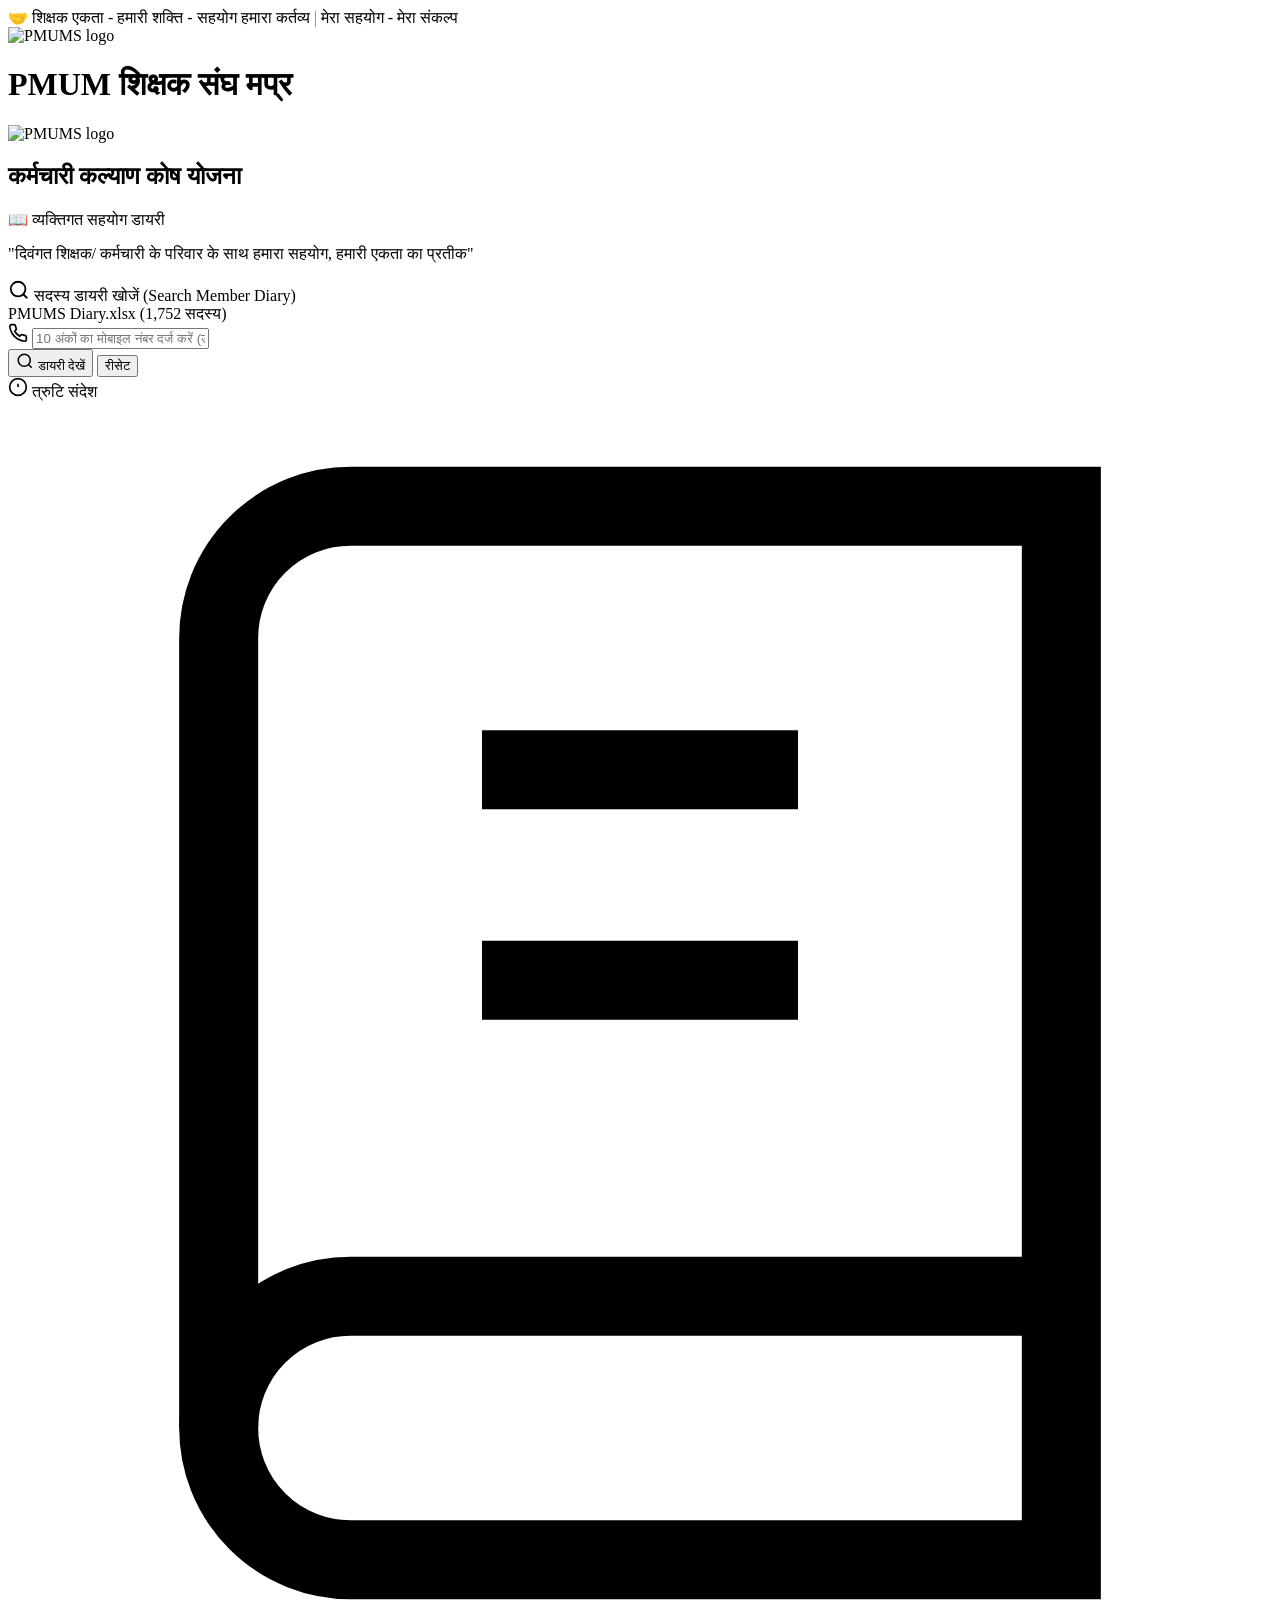
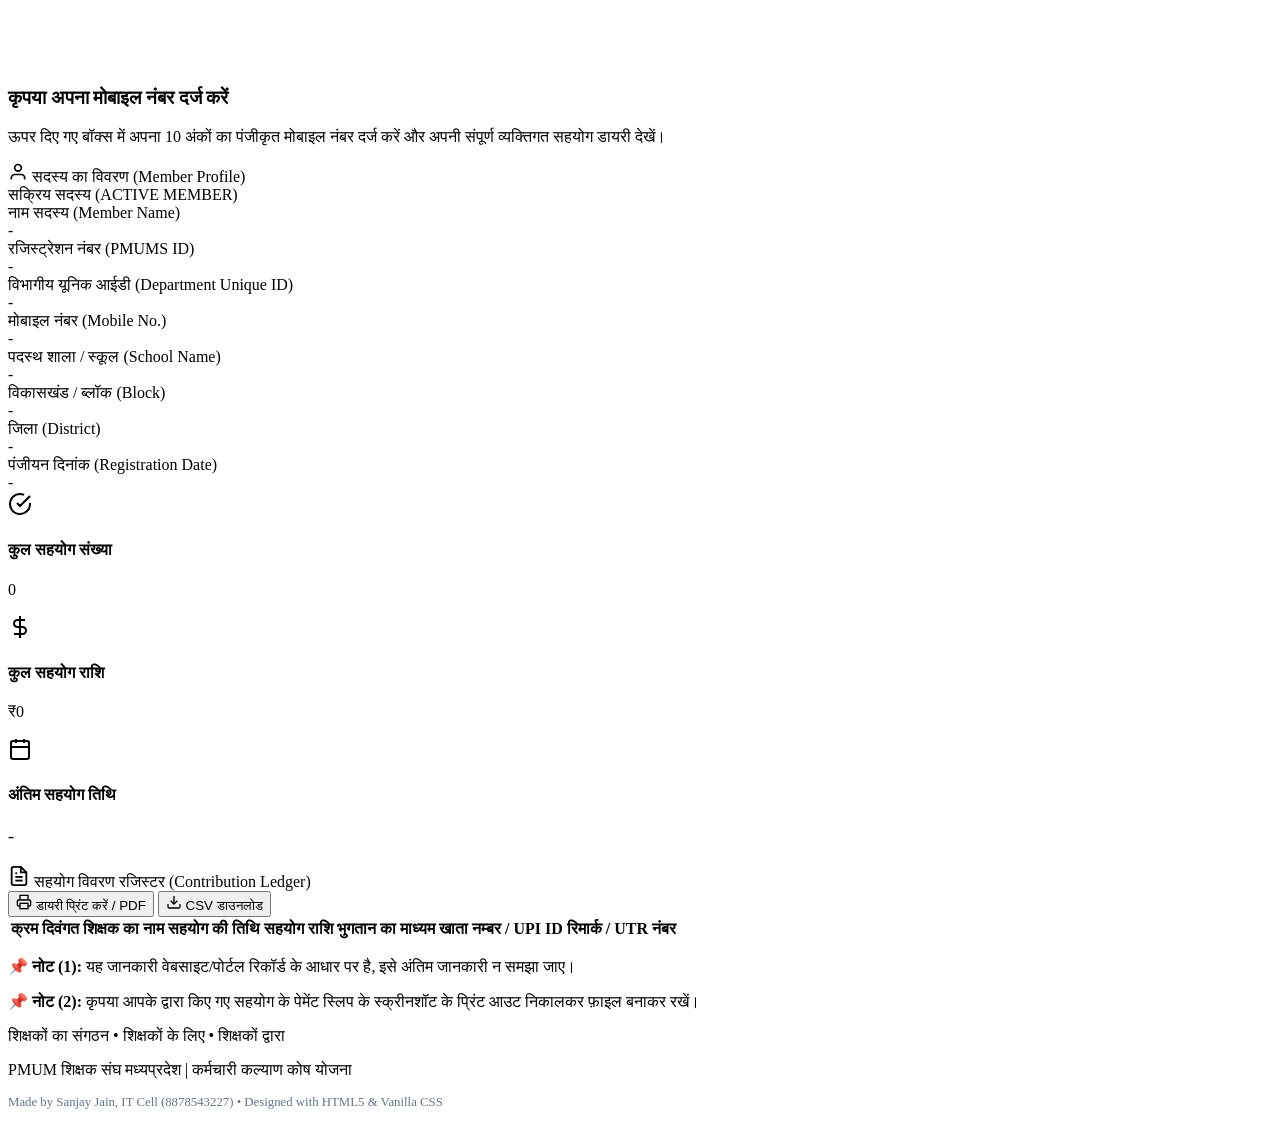
==== index.html @ 0bfab23d "Add files via upload" ====
<!DOCTYPE html>
<html lang="hi">
<head>
  <meta charset="UTF-8">
  <meta name="viewport" content="width=device-width, initial-scale=1.0">
  <title>व्यक्तिगत सहयोग डायरी | PMUM शिक्षक संघ मप्र - कर्मचारी कल्याण कोष योजना</title>
  
  <!-- Modern Google Fonts: Inter & Noto Sans Devanagari -->
  <link rel="preconnect" href="https://fonts.googleapis.com">
  <link rel="preconnect" href="https://fonts.gstatic.com" crossorigin>
  <link href="https://fonts.googleapis.com/css2?family=Inter:wght@400;500;600;700;800&family=Noto+Sans+Devanagari:wght@400;500;600;700;800&display=swap" rel="stylesheet">
  
  <link rel="stylesheet" href="style.css">
</head>
<body>

  <!-- Top Announcement Bar -->
  <div class="header-top-banner">
    <span>🤝 शिक्षक एकता - हमारी शक्ति - सहयोग हमारा कर्तव्य</span>
    <span style="opacity: 0.5;">|</span>
    <span>मेरा सहयोग - मेरा संकल्प</span>
  </div>

  <!-- Header & Union Branding -->
  <header class="site-header">
    <div class="container header-inner">
      <div class="header-title-row">
        <div class="header-logo-badge side-logo">
          <img src="logo.png" alt="PMUMS logo" />
        </div>
        <h1 class="header-org-title">PMUM शिक्षक संघ मप्र</h1>
        <div class="header-logo-badge side-logo">
          <img src="logo.png" alt="PMUMS logo" />
        </div>
      </div>
      <h2 class="header-scheme-title">कर्मचारी कल्याण कोष योजना</h2>
      <div class="header-diary-pill">📖 व्यक्तिगत सहयोग डायरी</div>
      <p class="header-motto">
        "दिवंगत शिक्षक/ कर्मचारी के परिवार के साथ हमारा सहयोग, हमारी एकता का प्रतीक"
      </p>
    </div>
  </header>

  <!-- Main Content Container -->
  <main class="container" style="flex: 1;">
    
    <!-- Search Section (Equivalent to Sheet1 Cell D10) -->
    <section class="search-section">
      <div class="search-card">
        <div class="search-title-row">
          <div class="search-title">
            <svg width="22" height="22" viewBox="0 0 24 24" fill="none" stroke="currentColor" stroke-width="2">
              <circle cx="11" cy="11" r="8"></circle>
              <line x1="21" y1="21" x2="16.65" y2="16.65"></line>
            </svg>
            <span>सदस्य डायरी खोजें (Search Member Diary)</span>
          </div>
          <div class="connector-status-group">
            <div id="dataSourceBadge" class="data-source-badge badge-excel">
              <span class="status-dot"></span>
              <span id="dataSourceText">PMUMS Diary.xlsx (1,752 सदस्य)</span>
            </div>
          </div>
        </div>

        <form id="searchForm" class="search-form">
          <div class="input-group">
            <span class="input-group-icon">
              <svg width="20" height="20" viewBox="0 0 24 24" fill="none" stroke="currentColor" stroke-width="2">
                <path d="M22 16.92v3a2 2 0 0 1-2.18 2 19.79 19.79 0 0 1-8.63-3.07 19.5 19.5 0 0 1-6-6 19.79 19.79 0 0 1-3.07-8.67A2 2 0 0 1 4.11 2h3a2 2 0 0 1 2 1.72 12.84 12.84 0 0 0 .7 2.81 2 2 0 0 1-.45 2.11L8.09 9.91a16 16 0 0 0 6 6l1.27-1.27a2 2 0 0 1 2.11-.45 12.84 12.84 0 0 0 2.81.7A2 2 0 0 1 22 16.92z"></path>
              </svg>
            </span>
            <input 
              type="tel" 
              id="mobileInput" 
              class="search-input" 
              placeholder="10 अंकों का मोबाइल नंबर दर्ज करें (उदा. )" 
              maxlength="14"
              autocomplete="off"
              required
            >
          </div>
          <button type="submit" id="btnSearch" class="btn-search">
            <svg width="18" height="18" viewBox="0 0 24 24" fill="none" stroke="currentColor" stroke-width="2">
              <circle cx="11" cy="11" r="8"></circle>
              <line x1="21" y1="21" x2="16.65" y2="16.65"></line>
            </svg>
            <span>डायरी देखें</span>
          </button>
          <button type="button" id="btnReset" class="btn-reset">रीसेट</button>
        </form>
      </div>
    </section>

    <!-- Error / Info Alert -->
    <div id="alertBox" class="alert-box alert-error">
      <svg width="20" height="20" viewBox="0 0 24 24" fill="none" stroke="currentColor" stroke-width="2">
        <circle cx="12" cy="12" r="10"></circle>
        <line x1="12" y1="8" x2="12" y2="12"></line>
        <line x1="12" y1="16" x2="12.01" y2="16"></line>
      </svg>
      <span id="alertMsg">त्रुटि संदेश</span>
    </div>

    <!-- Empty State Prompt -->
    <div id="emptyState" class="empty-state">
      <svg class="empty-state-icon" viewBox="0 0 24 24" fill="none" stroke="currentColor" stroke-width="1.5">
        <path d="M4 19.5A2.5 2.5 0 0 1 6.5 17H20"></path>
        <path d="M6.5 2H20v20H6.5A2.5 2.5 0 0 1 4 19.5v-15A2.5 2.5 0 0 1 6.5 2z"></path>
        <line x1="9" y1="7" x2="15" y2="7"></line>
        <line x1="9" y1="11" x2="15" y2="11"></line>
      </svg>
      <h3>कृपया अपना मोबाइल नंबर दर्ज करें</h3>
      <p>ऊपर दिए गए बॉक्स में अपना 10 अंकों का पंजीकृत मोबाइल नंबर दर्ज करें और अपनी संपूर्ण व्यक्तिगत सहयोग डायरी देखें।</p>
    </div>

    <!-- Member Profile Card (सदस्य का विवरण) -->
    <section id="profileSection" class="profile-card">
      <div class="card-header-bar">
        <div class="card-header-title">
          <svg width="20" height="20" viewBox="0 0 24 24" fill="none" stroke="currentColor" stroke-width="2">
            <path d="M20 21v-2a4 4 0 0 0-4-4H8a4 4 0 0 0-4 4v2"></path>
            <circle cx="12" cy="7" r="4"></circle>
          </svg>
          <span>सदस्य का विवरण (Member Profile)</span>
        </div>
        <div class="status-badge-active">
          <span class="status-dot"></span>
          <span>सक्रिय सदस्य (ACTIVE MEMBER)</span>
        </div>
      </div>

      <div class="profile-grid">
        <div class="profile-item">
          <div class="profile-label">नाम सदस्य (Member Name)</div>
          <div id="profName" class="profile-value highlight">-</div>
        </div>

        <div class="profile-item">
          <div class="profile-label">रजिस्ट्रेशन नंबर (PMUMS ID)</div>
          <div id="profPmumsId" class="profile-value code">-</div>
        </div>

        <div class="profile-item">
          <div class="profile-label">विभागीय यूनिक आईडी (Department Unique ID)</div>
          <div id="profUniqueId" class="profile-value code">-</div>
        </div>

        <div class="profile-item">
          <div class="profile-label">मोबाइल नंबर (Mobile No.)</div>
          <div id="profMobile" class="profile-value">-</div>
        </div>

        <div class="profile-item">
          <div class="profile-label">पदस्थ शाला / स्कूल (School Name)</div>
          <div id="profSchool" class="profile-value">-</div>
        </div>

        <div class="profile-item">
          <div class="profile-label">विकासखंड / ब्लॉक (Block)</div>
          <div id="profBlock" class="profile-value">-</div>
        </div>

        <div class="profile-item">
          <div class="profile-label">जिला (District)</div>
          <div id="profDistrict" class="profile-value">-</div>
        </div>

        <div class="profile-item">
          <div class="profile-label">पंजीयन दिनांक (Registration Date)</div>
          <div id="profRegDate" class="profile-value">-</div>
        </div>
      </div>
    </section>

    <!-- Summary Stats Banner -->
    <section id="statsSection" class="stats-banner">
      <div class="stat-card">
        <div class="stat-icon green">
          <svg width="24" height="24" viewBox="0 0 24 24" fill="none" stroke="currentColor" stroke-width="2">
            <path d="M22 11.08V12a10 10 0 1 1-5.93-9.14"></path>
            <polyline points="22 4 12 14.01 9 11.01"></polyline>
          </svg>
        </div>
        <div class="stat-details">
          <h4>कुल सहयोग संख्या</h4>
          <p id="statTotalDonations">0</p>
        </div>
      </div>

      <div class="stat-card">
        <div class="stat-icon blue">
          <svg width="24" height="24" viewBox="0 0 24 24" fill="none" stroke="currentColor" stroke-width="2">
            <line x1="12" y1="1" x2="12" y2="23"></line>
            <path d="M17 5H9.5a3.5 3.5 0 0 0 0 7h5a3.5 3.5 0 0 1 0 7H6"></path>
          </svg>
        </div>
        <div class="stat-details">
          <h4>कुल सहयोग राशि</h4>
          <p id="statTotalAmount">₹0</p>
        </div>
      </div>

      <div class="stat-card">
        <div class="stat-icon amber">
          <svg width="24" height="24" viewBox="0 0 24 24" fill="none" stroke="currentColor" stroke-width="2">
            <rect x="3" y="4" width="18" height="18" rx="2" ry="2"></rect>
            <line x1="16" y1="2" x2="16" y2="6"></line>
            <line x1="8" y1="2" x2="8" y2="6"></line>
            <line x1="3" y1="10" x2="21" y2="10"></line>
          </svg>
        </div>
        <div class="stat-details">
          <h4>अंतिम सहयोग तिथि</h4>
          <p id="statLastDate" style="font-size: 1.15rem;">-</p>
        </div>
      </div>
    </section>

    <!-- Contribution Register Table (सहयोग विवरण रजिस्टर) -->
    <section id="tableSection" class="table-section-card">
      <div class="table-card-header">
        <div class="table-title">
          <svg width="22" height="22" viewBox="0 0 24 24" fill="none" stroke="currentColor" stroke-width="2">
            <path d="M14 2H6a2 2 0 0 0-2 2v16a2 2 0 0 0 2 2h12a2 2 0 0 0 2-2V8z"></path>
            <polyline points="14 2 14 8 20 8"></polyline>
            <line x1="16" y1="13" x2="8" y2="13"></line>
            <line x1="16" y1="17" x2="8" y2="17"></line>
            <polyline points="10 9 9 9 8 9"></polyline>
          </svg>
          <span>सहयोग विवरण रजिस्टर (Contribution Ledger)</span>
        </div>

        <div class="table-action-btns">
          <button id="btnPrint" class="btn-action btn-print">
            <svg width="16" height="16" viewBox="0 0 24 24" fill="none" stroke="currentColor" stroke-width="2">
              <polyline points="6 9 6 2 18 2 18 9"></polyline>
              <path d="M6 18H4a2 2 0 0 1-2-2v-5a2 2 0 0 1 2-2h16a2 2 0 0 1 2 2v5a2 2 0 0 1-2 2h-2"></path>
              <rect x="6" y="14" width="12" height="8"></rect>
            </svg>
            <span>डायरी प्रिंट करें / PDF</span>
          </button>
          <button id="btnExportCsv" class="btn-action btn-export">
            <svg width="16" height="16" viewBox="0 0 24 24" fill="none" stroke="currentColor" stroke-width="2">
              <path d="M21 15v4a2 2 0 0 1-2 2H5a2 2 0 0 1-2-2v-4"></path>
              <polyline points="7 10 12 15 17 10"></polyline>
              <line x1="12" y1="15" x2="12" y2="3"></line>
            </svg>
            <span>CSV डाउनलोड</span>
          </button>
        </div>
      </div>

      <div class="table-responsive">
        <table class="diary-table" id="diaryTable">
          <thead>
            <tr>
              <th class="col-sno">क्रम</th>
              <th class="col-ben">दिवंगत शिक्षक का नाम</th>
              <th class="col-date">सहयोग की तिथि</th>
              <th class="col-amt">सहयोग राशि</th>
              <th>भुगतान का माध्यम</th>
              <th>खाता नम्बर / UPI ID</th>
              <th>रिमार्क / UTR नंबर</th>
            </tr>
          </thead>
          <tbody id="diaryTableBody">
            <!-- Dynamic Rows Injected by app.js -->
          </tbody>
        </table>
      </div>

      <div class="table-footer-notes">
        <p>
          <span style="font-weight: 700;">📌 नोट (1):</span> 
          यह जानकारी वेबसाइट/पोर्टल रिकॉर्ड के आधार पर है, इसे अंतिम जानकारी न समझा जाए।
        </p>
        <p>
          <span style="font-weight: 700;">📌 नोट (2):</span> 
          कृपया आपके द्वारा किए गए सहयोग के पेमेंट स्लिप के स्क्रीनशॉट के प्रिंट आउट निकालकर फ़ाइल बनाकर रखें।
        </p>
      </div>
    </section>
    <!-- Leadership Contacts Card -->
    <section class="leadership-card">
      <div class="brand-tagline">
        <span>शिक्षकों का संगठन</span>
        <span class="tag-divider">•</span>
        <span>शिक्षकों के लिए</span>
        <span class="tag-divider">•</span>
        <span>शिक्षकों द्वारा</span>
      </div>
    </section>

  </main>

  <!-- Site Footer -->
  <footer class="site-footer">
    <div class="container">
      <p>PMUM शिक्षक संघ मध्यप्रदेश | कर्मचारी कल्याण कोष योजना</p>
      <p style="margin-top: 4px; font-size: 0.8rem; color: #64748b;">
        Made by Sanjay Jain, IT Cell (8878543227) • Designed with HTML5 & Vanilla CSS
      </p>
    </div>
  </footer>

  <!-- 1. Offline SheetJS (Excel Parser) -->
  <script src="xlsx.full.min.js"></script>
  <!-- 2. Direct Excel File Loader (Automatically parses PMUMS Diary.xlsx) -->
  <script src="excel-connector.js"></script>
  <!-- 3. Application Logic & User Interface Controller -->
  <script src="app.js"></script>

</body>
</html>
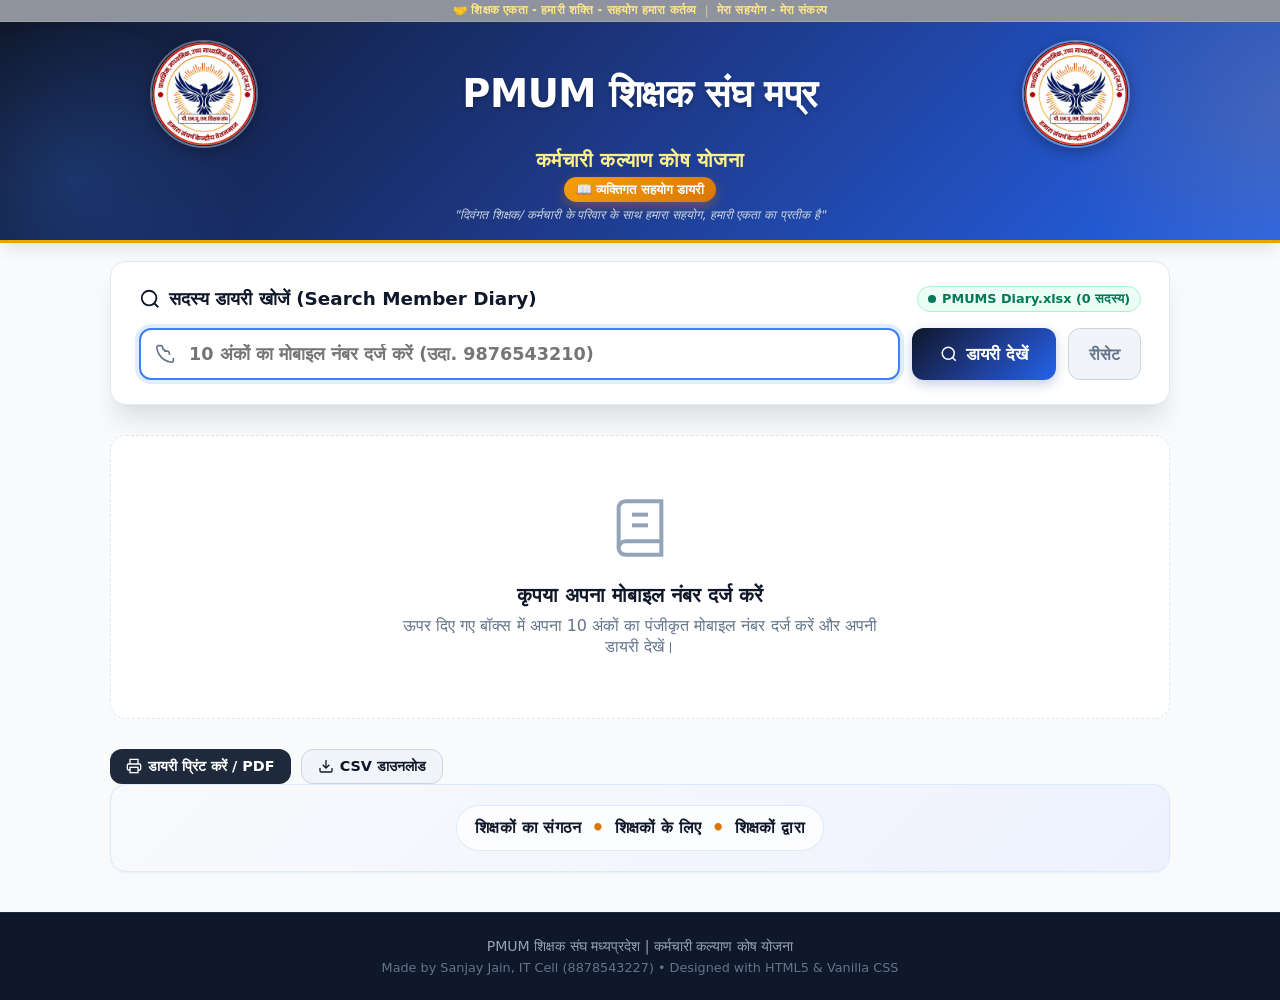
==== commit ee86bb4d: "Add detail timestamp display to member profile header" ====
--- a/index.html
+++ b/index.html
@@ -36,7 +36,7 @@
       <h2 class="header-scheme-title">कर्मचारी कल्याण कोष योजना</h2>
       <div class="header-diary-pill">📖 व्यक्तिगत सहयोग डायरी</div>
       <p class="header-motto">
-        "दिवंगत शिक्षक/ कर्मचारी के परिवार के साथ हमारा सहयोग, हमारी एकता का प्रतीक"
+        "दिवंगत शिक्षक/ कर्मचारी के परिवार के साथ हमारा सहयोग, हमारी एकता का प्रतीक है"
       </p>
     </div>
   </header>
@@ -67,14 +67,14 @@
           <div class="input-group">
             <span class="input-group-icon">
               <svg width="20" height="20" viewBox="0 0 24 24" fill="none" stroke="currentColor" stroke-width="2">
-                <path d="M22 16.92v3a2 2 0 0 1-2.18 2 19.79 19.79 0 0 1-8.63-3.07 19.5 19.5 0 0 1-6-6 19.79 19.79 0 0 1-3.07-8.67A2 2 0 0 1 4.11 2h3a2 2 0 0 1 2 1.72 12.84 12.84 0 0 0 .7 2.81 2 2 0 0 1-.45 2.11L8.09 9.91a16 16 0 0 0 6 6l1.27-1.27a2 2 0 0 1 2.11-.45 12.84 12.84 0 0 0 2.81.7A2 2 0 0 1 22 16.92z"></path>
+                <path d="M22 16.92v3a2 2 0 0 1-2.18 2 19.79 19.79 0 0 1-8.63-3.07 19.5 19.5 0 0 1-6-6 19.79 19.79 0 0 1-3.07-8.67A2 2 0 0 1 4.11 2h3a2 2 0 0 1 2 1.72 12.84 12.84 0 0 0 .7 2.81 2 2 0 0 1 2.18 2h3a2 2 0 0 1 2 1.72 12.84 12.84 0 0 0 .7 2.81"/>
               </svg>
             </span>
             <input 
               type="tel" 
               id="mobileInput" 
               class="search-input" 
-              placeholder="10 अंकों का मोबाइल नंबर दर्ज करें (उदा. )" 
+              placeholder="10 अंकों का मोबाइल नंबर दर्ज करें (उदा. 9876543210)" 
               maxlength="14"
               autocomplete="off"
               required
@@ -111,7 +111,7 @@
         <line x1="9" y1="11" x2="15" y2="11"></line>
       </svg>
       <h3>कृपया अपना मोबाइल नंबर दर्ज करें</h3>
-      <p>ऊपर दिए गए बॉक्स में अपना 10 अंकों का पंजीकृत मोबाइल नंबर दर्ज करें और अपनी संपूर्ण व्यक्तिगत सहयोग डायरी देखें।</p>
+      <p>ऊपर दिए गए बॉक्स में अपना 10 अंकों का पंजीकृत मोबाइल नंबर दर्ज करें और अपनी डायरी देखें।</p>
     </div>
 
     <!-- Member Profile Card (सदस्य का विवरण) -->
@@ -124,9 +124,12 @@
           </svg>
           <span>सदस्य का विवरण (Member Profile)</span>
         </div>
-        <div class="status-badge-active">
-          <span class="status-dot"></span>
-          <span>सक्रिय सदस्य (ACTIVE MEMBER)</span>
+        <div class="card-header-meta">
+          <div class="status-badge-active">
+            <span class="status-dot"></span>
+            <span>सक्रिय सदस्य (ACTIVE MEMBER)</span>
+          </div>
+          <div id="detailTimestamp" class="detail-timestamp">तारीख और समय</div>
         </div>
       </div>
 
@@ -273,11 +276,11 @@
       <div class="table-footer-notes">
         <p>
           <span style="font-weight: 700;">📌 नोट (1):</span> 
-          यह जानकारी वेबसाइट/पोर्टल रिकॉर्ड के आधार पर है, इसे अंतिम जानकारी न समझा जाए।
+          यह जानकारी वेबसाइट/पोर्टल रिकॉर्ड के आधार पर है, इसे अंतिम जानकारी न समझें। कृपया किसी भी शंका या अपडेट के लिए सक्षम अधिकारी से पुष्टि करें।
         </p>
         <p>
           <span style="font-weight: 700;">📌 नोट (2):</span> 
-          कृपया आपके द्वारा किए गए सहयोग के पेमेंट स्लिप के स्क्रीनशॉट के प्रिंट आउट निकालकर फ़ाइल बनाकर रखें।
+          कृपया आपके द्वारा किए गए सहयोग के पेमेंट स्लिप के स्क्रीनशॉट के प्रिंट और भुगतान दस्तावेज़ सुरक्षित रखें।
         </p>
       </div>
     </section>
--- a/style.css
+++ b/style.css
@@ -0,0 +1,1496 @@
+/* ==========================================================================
+   PMUMS DIARY - MODERN STYLING (Vanilla CSS)
+   Theme: Professional, Trustworthy, Modern Govt./Union Welfare Portal
+   Aesthetics: Deep Navy & Royal Blue, Saffron/Amber & Emerald Accents, Glassmorphism
+   Typography: Inter & Noto Sans Devanagari
+   ========================================================================== */
+
+:root {
+  --primary: #1e3a8a;
+  --primary-dark: #0f172a;
+  --primary-light: #3b82f6;
+  --primary-gradient: linear-gradient(135deg, #0f172a 0%, #1e3a8a 50%, #2563eb 100%);
+  
+  --accent-saffron: #f59e0b;
+  --accent-saffron-light: #fef3c7;
+  --accent-saffron-dark: #d97706;
+
+  --accent-green: #10b981;
+  --accent-green-light: #d1fae5;
+  --accent-green-dark: #047857;
+
+  --bg-page: #f8fafc;
+  --card-bg: #ffffff;
+  --card-border: #e2e8f0;
+  
+  --text-main: #0f172a;
+  --text-muted: #64748b;
+  --text-light: #94a3b8;
+  --text-inverse: #ffffff;
+
+  --shadow-sm: 0 1px 2px 0 rgba(0, 0, 0, 0.05);
+  --shadow-md: 0 4px 6px -1px rgba(0, 0, 0, 0.08), 0 2px 4px -2px rgba(0, 0, 0, 0.05);
+  --shadow-lg: 0 10px 15px -3px rgba(0, 0, 0, 0.08), 0 4px 6px -4px rgba(0, 0, 0, 0.04);
+  --shadow-xl: 0 20px 25px -5px rgba(0, 0, 0, 0.1), 0 8px 10px -6px rgba(0, 0, 0, 0.04);
+
+  --radius-sm: 8px;
+  --radius-md: 12px;
+  --radius-lg: 16px;
+  --radius-full: 9999px;
+
+  --font-family: 'Inter', 'Noto Sans Devanagari', system-ui, -apple-system, sans-serif;
+  --transition: all 0.25s cubic-bezier(0.4, 0, 0.2, 1);
+}
+
+/* Reset & Base Styles */
+* {
+  box-sizing: border-box;
+  margin: 0;
+  padding: 0;
+}
+
+body {
+  font-family: var(--font-family);
+  background-color: var(--bg-page);
+  color: var(--text-main);
+  line-height: 1.3;
+  min-height: 100vh;
+  display: flex;
+  flex-direction: column;
+  -webkit-font-smoothing: antialiased;
+}
+
+.container {
+  width: 100%;
+  max-width: 1100px;
+  margin: 0 auto;
+  padding: 0 20px;
+}
+
+/* ==========================================================================
+   HEADER SECTION
+   ========================================================================== */
+.site-header {
+    background: var(--primary-gradient);
+    color: var(--text-inverse);
+    position: relative;
+    overflow: hidden;
+    box-shadow: var(--shadow-lg);
+    border-bottom: 3px solid var(--accent-saffron);
+    padding-top: 8px;     /* ऊपर का स्पेस कम करें (अपनी जरूरत के अनुसार 5px या 10px करें) */
+    padding-bottom: 8px;  /* नीचे का स्पेस कम करें */
+}
+
+.site-header::before {
+  content: "";
+  position: absolute;
+  top: -50%;
+  right: -20%;
+  width: 500px;
+  height: 400px;
+  background: radial-gradient(circle, rgba(245, 158, 11, 0.15) 0%, transparent 70%);
+  border-radius: 50%;
+  pointer-events: none;
+}
+
+.site-header::after {
+  content: "";
+  position: absolute;
+  bottom: -40%;
+  left: -10%;
+  width: 400px;
+  height: 300px;
+  background: radial-gradient(circle, rgba(59, 130, 246, 0.2) 0%, transparent 70%);
+  border-radius: 50%;
+  pointer-events: none;
+}
+.header-top-banner {
+  background: rgba(15, 23, 42, 0.45);
+  backdrop-filter: blur(8px);
+  border-bottom: 1px solid rgba(255, 255, 255, 0.12);
+  padding: 4px 0;
+  text-align: center;
+  font-size: 0.72rem;
+  font-weight: 600;
+  letter-spacing: 0.2px;
+  color: #fde68a;
+  display: flex;
+  align-items: center;
+  justify-content: center;
+  gap: 8px;
+  line-height: 1.15;
+}
+
+.header-inner {
+  padding: 10px 0 8px;
+  display: flex;
+  flex-direction: column;
+  align-items: center;
+  text-align: center;
+  position: relative;
+  z-index: 1;
+}
+
+.header-title-row {
+  display: grid;
+  grid-template-columns: 1fr auto 1fr;
+  align-items: center;
+  width: 100%;
+  max-width: 980px;
+  gap: 12px;
+  margin-bottom: 0;
+  line-height: 1;
+}
+
+.header-title-row .header-logo-badge:first-child {
+  justify-self: start;
+  margin-left: 0;
+}
+
+.header-title-row .header-logo-badge:last-child {
+  justify-self: end;
+  margin-right: 0;
+}
+
+.header-logo-badge {
+  display: inline-flex;
+  align-items: center;
+  justify-content: center;
+  width: 82px;
+  height: 82px;
+  background: rgba(255, 255, 255, 0.12);
+  border: 2px solid rgba(255, 255, 255, 0.25);
+  border-radius: 50%;
+  margin-bottom: 0;
+  box-shadow: 0 4px 12px rgba(0, 0, 0, 0.25);
+  backdrop-filter: blur(10px);
+  flex-shrink: 0;
+  overflow: hidden;
+}
+
+.side-logo {
+  width: 108px;
+  height: 108px;
+  border-width: 2px;
+  box-shadow: 0 4px 14px rgba(0, 0, 0, 0.28);
+}
+
+.header-logo-badge img {
+  width: 100%;
+  height: 100%;
+  object-fit: cover;
+  display: block;
+}
+
+.header-org-title {
+  justify-self: center;
+  font-size: clamp(2.1rem, 3vw, 3.2rem);
+  font-weight: 800;
+  letter-spacing: -0.5px;
+  color: #ffffff;
+  margin-bottom: 0;
+  text-shadow: 0 2px 4px rgba(0,0,0,0.3);
+  text-align: center;
+  line-height: 1.05;
+  white-space: nowrap;
+}
+
+@media (max-width: 720px) {
+  .header-title-row {
+    gap: 10px;
+    flex-wrap: wrap;
+    justify-content: center;
+  }
+
+  .header-org-title {
+    white-space: normal;
+    width: 100%;
+  }
+
+  .side-logo {
+    width: 110px;
+    height: 110px;
+  }
+}
+
+.header-scheme-title {
+  font-size: 1.28rem;
+  font-weight: 700;
+  color: #fef08a;
+  margin-bottom: 4px;
+  letter-spacing: 0.2px;
+  line-height: 1.2;
+}
+
+.header-diary-pill {
+  display: inline-block;
+  background: linear-gradient(135deg, var(--accent-saffron), var(--accent-saffron-dark));
+  color: #ffffff;
+  font-size: 0.82rem;
+  font-weight: 700;
+  padding: 4px 12px;
+  border-radius: var(--radius-full);
+  box-shadow: 0 4px 12px rgba(217, 119, 6, 0.4);
+  margin-bottom: 6px;
+}
+
+.header-motto {
+  font-size: 0.76rem;
+  color: #cbd5e1;
+  max-width: 650px;
+  margin: 0 auto;
+  font-style: italic;
+  line-height: 1.3;
+}
+
+/* Mode Switch & Settings Button */
+.header-actions-row {
+  position: absolute;
+  top: 14px;
+  right: 20px;
+  display: flex;
+  gap: 10px;
+  z-index: 10;
+}
+
+.btn-icon-soft {
+  background: rgba(255, 255, 255, 0.15);
+  border: 1px solid rgba(255, 255, 255, 0.25);
+  color: #ffffff;
+  padding: 6px 12px;
+  border-radius: var(--radius-full);
+  font-size: 0.82rem;
+  cursor: pointer;
+  display: inline-flex;
+  align-items: center;
+  gap: 6px;
+  transition: var(--transition);
+}
+
+.btn-icon-soft:hover {
+  background: rgba(255, 255, 255, 0.28);
+  transform: translateY(-1px);
+}
+
+/* ==========================================================================
+   SEARCH HERO SECTION
+   ========================================================================== */
+.search-section {
+  margin-top: 18px;
+  position: relative;
+  z-index: 5;
+  margin-bottom: 30px;
+}
+
+.search-card {
+  background: var(--card-bg);
+  border-radius: var(--radius-lg);
+  padding: 24px 28px;
+  box-shadow: var(--shadow-xl);
+  border: 1px solid var(--card-border);
+}
+
+.search-title-row {
+  display: flex;
+  justify-content: space-between;
+  align-items: center;
+  margin-bottom: 16px;
+  flex-wrap: wrap;
+  gap: 8px;
+}
+
+.search-title {
+  font-size: 1.15rem;
+  font-weight: 700;
+  color: var(--primary-dark);
+  display: flex;
+  align-items: center;
+  gap: 8px;
+}
+
+.data-source-badge {
+  font-size: 0.8rem;
+  font-weight: 600;
+  padding: 4px 10px;
+  border-radius: var(--radius-full);
+  display: inline-flex;
+  align-items: center;
+  gap: 6px;
+}
+
+.badge-local {
+  background: #eff6ff;
+  color: #1d4ed8;
+  border: 1px solid #bfdbfe;
+}
+
+.badge-google {
+  background: #f0fdf4;
+  color: #15803d;
+  border: 1px solid #bbf7d0;
+}
+
+.status-dot {
+  width: 8px;
+  height: 8px;
+  border-radius: 50%;
+  background-color: currentColor;
+  animation: pulseDot 2s infinite;
+}
+
+@keyframes pulseDot {
+  0%, 100% { opacity: 1; transform: scale(1); }
+  50% { opacity: 0.4; transform: scale(0.85); }
+}
+
+.search-form {
+  display: flex;
+  gap: 12px;
+  flex-wrap: wrap;
+}
+
+.input-group {
+  flex: 1;
+  min-width: 280px;
+  position: relative;
+}
+
+.input-group-icon {
+  position: absolute;
+  left: 16px;
+  top: 50%;
+  transform: translateY(-50%);
+  color: var(--text-muted);
+  pointer-events: none;
+  display: flex;
+  align-items: center;
+}
+
+.search-input {
+  width: 100%;
+  padding: 14px 16px 14px 48px;
+  font-size: 1.1rem;
+  font-family: inherit;
+  font-weight: 600;
+  border: 2px solid var(--card-border);
+  border-radius: var(--radius-md);
+  outline: none;
+  transition: var(--transition);
+  color: var(--text-main);
+  background: #f8fafc;
+}
+
+.search-input:focus {
+  border-color: var(--primary-light);
+  background: #ffffff;
+  box-shadow: 0 0 0 4px rgba(59, 130, 246, 0.15);
+}
+
+.btn-search {
+  background: var(--primary-gradient);
+  color: #ffffff;
+  border: none;
+  font-family: inherit;
+  font-size: 1.05rem;
+  font-weight: 700;
+  padding: 14px 28px;
+  border-radius: var(--radius-md);
+  cursor: pointer;
+  display: inline-flex;
+  align-items: center;
+  gap: 8px;
+  box-shadow: 0 4px 12px rgba(30, 58, 138, 0.25);
+  transition: var(--transition);
+  white-space: nowrap;
+}
+
+.btn-search:hover {
+  transform: translateY(-2px);
+  box-shadow: 0 6px 18px rgba(30, 58, 138, 0.35);
+}
+
+.btn-reset {
+  background: #f1f5f9;
+  color: var(--text-muted);
+  border: 1px solid #cbd5e1;
+  font-family: inherit;
+  font-size: 1rem;
+  font-weight: 600;
+  padding: 14px 20px;
+  border-radius: var(--radius-md);
+  cursor: pointer;
+  transition: var(--transition);
+}
+
+.btn-reset:hover {
+  background: #e2e8f0;
+  color: var(--text-main);
+}
+
+.search-chips {
+  margin-top: 14px;
+  display: flex;
+  align-items: center;
+  gap: 8px;
+  flex-wrap: wrap;
+  font-size: 0.85rem;
+  color: var(--text-muted);
+}
+
+.chip-btn {
+  background: #f1f5f9;
+  border: 1px solid #e2e8f0;
+  padding: 4px 10px;
+  border-radius: var(--radius-full);
+  font-size: 0.82rem;
+  color: var(--primary);
+  font-weight: 600;
+  cursor: pointer;
+  transition: var(--transition);
+}
+
+.chip-btn:hover {
+  background: #e0e7ff;
+  border-color: #c7d2fe;
+}
+
+/* ==========================================================================
+   ALERTS & FEEDBACK
+   ========================================================================== */
+.alert-box {
+  border-radius: var(--radius-md);
+  padding: 16px 20px;
+  margin-bottom: 24px;
+  display: none;
+  align-items: center;
+  gap: 12px;
+  font-weight: 500;
+  animation: fadeIn 0.3s ease;
+}
+
+.alert-box.active {
+  display: flex;
+}
+
+.alert-error {
+  background: #fef2f2;
+  border: 1px solid #fecaca;
+  color: #b91c1c;
+}
+
+.alert-info {
+  background: #eff6ff;
+  border: 1px solid #bfdbfe;
+  color: #1d4ed8;
+}
+
+@keyframes fadeIn {
+  from { opacity: 0; transform: translateY(-8px); }
+  to { opacity: 1; transform: translateY(0); }
+}
+
+/* ==========================================================================
+   MEMBER PROFILE CARD (सदस्य का विवरण)
+   ========================================================================== */
+.profile-card {
+  background: var(--card-bg);
+  border-radius: var(--radius-lg);
+  box-shadow: var(--shadow-md);
+  border: 1px solid var(--card-border);
+  overflow: hidden;
+  margin-bottom: 28px;
+  display: none;
+}
+
+.profile-card.active {
+  display: block;
+  animation: fadeIn 0.4s ease;
+}
+
+.card-header-bar {
+  background: linear-gradient(90deg, #1e293b 0%, #334155 100%);
+  color: #ffffff;
+  padding: 14px 24px;
+  display: flex;
+  justify-content: space-between;
+  align-items: center;
+  flex-wrap: wrap;
+  gap: 10px;
+}
+
+.card-header-title {
+  font-size: 1.15rem;
+  font-weight: 700;
+  display: flex;
+  align-items: center;
+  gap: 8px;
+}
+
+.status-badge-active {
+  background: #10b981;
+  color: #ffffff;
+  font-size: 0.8rem;
+  font-weight: 700;
+  padding: 4px 12px;
+  border-radius: var(--radius-full);
+  letter-spacing: 0.5px;
+  display: inline-flex;
+  align-items: center;
+  gap: 6px;
+}
+
+.profile-grid {
+  padding: 16px;
+  display: grid;
+  grid-template-columns: repeat(4, minmax(180px, 1fr));
+  gap: 12px;
+}
+
+@media (max-width: 980px) {
+  .profile-grid {
+    grid-template-columns: repeat(2, minmax(180px, 1fr));
+  }
+}
+
+@media (max-width: 560px) {
+  .profile-grid {
+    grid-template-columns: 1fr;
+  }
+}
+
+.profile-item {
+  background: #f8fafc;
+  border: 1px solid #edf2f7;
+  padding: 10px 12px;
+  border-radius: var(--radius-md);
+  transition: var(--transition);
+}
+
+.profile-item:hover {
+  background: #ffffff;
+  border-color: #cbd5e1;
+  box-shadow: var(--shadow-sm);
+}
+
+.profile-label {
+  font-size: 0.72rem;
+  font-weight: 600;
+  text-transform: uppercase;
+  letter-spacing: 0.45px;
+  color: var(--text-muted);
+  margin-bottom: 4px;
+}
+
+.profile-value {
+  font-size: 0.94rem;
+  font-weight: 700;
+  color: var(--text-main);
+  word-break: break-word;
+  line-height: 1.4;
+}
+
+.profile-value.highlight {
+  color: var(--primary);
+}
+
+.profile-value.code {
+  font-family: 'SF Mono', Consolas, monospace;
+  background: #e2e8f0;
+  display: inline-block;
+  padding: 2px 6px;
+  border-radius: 4px;
+  color: #1e293b;
+  font-size: 0.82rem;
+}
+
+/* ==========================================================================
+   SUMMARY STATS BANNER
+   ========================================================================== */
+.stats-banner {
+  display: grid;
+  grid-template-columns: repeat(auto-fit, minmax(200px, 1fr));
+  gap: 16px;
+  margin-bottom: 28px;
+  display: none;
+}
+
+.stats-banner.active {
+  display: grid;
+  animation: fadeIn 0.4s ease;
+}
+
+.stat-card {
+  background: var(--card-bg);
+  border-radius: var(--radius-md);
+  padding: 18px 22px;
+  border: 1px solid var(--card-border);
+  box-shadow: var(--shadow-sm);
+  display: flex;
+  align-items: center;
+  gap: 16px;
+}
+
+.stat-icon {
+  width: 48px;
+  height: 48px;
+  border-radius: 12px;
+  display: flex;
+  align-items: center;
+  justify-content: center;
+  flex-shrink: 0;
+}
+
+.stat-icon.green {
+  background: var(--accent-green-light);
+  color: var(--accent-green-dark);
+}
+
+.stat-icon.blue {
+  background: #eff6ff;
+  color: #1d4ed8;
+}
+
+.stat-icon.amber {
+  background: var(--accent-saffron-light);
+  color: var(--accent-saffron-dark);
+}
+
+.stat-details h4 {
+  font-size: 0.85rem;
+  font-weight: 600;
+  color: var(--text-muted);
+  margin-bottom: 2px;
+}
+
+.stat-details p {
+  font-size: 1.5rem;
+  font-weight: 800;
+  color: var(--text-main);
+}
+
+/* ==========================================================================
+   CONTRIBUTION LEDGER TABLE (सहयोग विवरण रजिस्टर)
+   ========================================================================== */
+.table-section-card {
+  background: var(--card-bg);
+  border-radius: var(--radius-lg);
+  box-shadow: var(--shadow-md);
+  border: 1px solid var(--card-border);
+  overflow: hidden;
+  margin-bottom: 30px;
+  display: none;
+}
+
+.table-section-card.active {
+  display: block;
+  animation: fadeIn 0.4s ease;
+}
+
+.table-card-header {
+  background: #f8fafc;
+  border-bottom: 1px solid var(--card-border);
+  padding: 18px 24px;
+  display: flex;
+  justify-content: space-between;
+  align-items: center;
+  flex-wrap: wrap;
+  gap: 14px;
+}
+
+.table-title {
+  font-size: 1.25rem;
+  font-weight: 700;
+  color: var(--primary-dark);
+  display: flex;
+  align-items: center;
+  gap: 10px;
+}
+
+.table-action-btns {
+  display: flex;
+  gap: 10px;
+  flex-wrap: wrap;
+}
+
+.btn-action {
+  font-family: inherit;
+  font-size: 0.9rem;
+  font-weight: 600;
+  padding: 8px 16px;
+  border-radius: var(--radius-md);
+  cursor: pointer;
+  display: inline-flex;
+  align-items: center;
+  gap: 6px;
+  transition: var(--transition);
+  border: none;
+}
+
+.btn-print {
+  background: #1e293b;
+  color: #ffffff;
+}
+
+.btn-print:hover {
+  background: #0f172a;
+  transform: translateY(-1px);
+}
+
+.btn-export {
+  background: #f1f5f9;
+  color: var(--text-main);
+  border: 1px solid #cbd5e1;
+}
+
+.btn-export:hover {
+  background: #e2e8f0;
+}
+
+.table-responsive {
+  width: 100%;
+  overflow-x: auto;
+}
+
+.diary-table {
+  width: 100%;
+  border-collapse: collapse;
+  text-align: left;
+  font-size: 0.95rem;
+}
+
+.diary-table th {
+  background: #f1f5f9;
+  color: #334155;
+  font-weight: 700;
+  padding: 14px 16px;
+  border-bottom: 2px solid #cbd5e1;
+  white-space: nowrap;
+}
+
+.diary-table td {
+  padding: 14px 16px;
+  border-bottom: 1px solid #e2e8f0;
+  vertical-align: middle;
+}
+
+.diary-table tbody tr:hover {
+  background-color: #f8fafc;
+}
+
+.diary-table .col-sno {
+  text-align: center;
+  font-weight: 700;
+  color: var(--text-muted);
+  width: 60px;
+}
+
+.diary-table .col-ben {
+  font-weight: 700;
+  color: var(--primary-dark);
+  min-width: 220px;
+}
+
+.diary-table .col-date {
+  white-space: nowrap;
+  color: #475569;
+  font-weight: 500;
+}
+
+.diary-table .col-amt {
+  font-weight: 800;
+  color: #047857;
+  white-space: nowrap;
+  font-size: 1.05rem;
+}
+
+.input-table-cell {
+  width: 100%;
+  padding: 8px 10px;
+  font-size: 0.88rem;
+  font-family: inherit;
+  border: 1px solid #cbd5e1;
+  border-radius: var(--radius-sm);
+  background: #ffffff;
+  outline: none;
+  transition: var(--transition);
+}
+
+.input-table-cell:focus {
+  border-color: var(--primary-light);
+  box-shadow: 0 0 0 2px rgba(59, 130, 246, 0.2);
+}
+
+.select-table-cell {
+  width: 100%;
+  padding: 8px 10px;
+  font-size: 0.88rem;
+  font-family: inherit;
+  border: 1px solid #cbd5e1;
+  border-radius: var(--radius-sm);
+  background: #ffffff;
+  outline: none;
+}
+
+.save-indicator {
+  font-size: 0.75rem;
+  color: #10b981;
+  display: inline-block;
+  margin-top: 2px;
+}
+
+.table-footer-notes {
+  background: #fffbeb;
+  border-top: 1px solid #fef3c7;
+  padding: 16px 24px;
+  font-size: 0.9rem;
+  color: #92400e;
+  line-height: 1.6;
+}
+
+.table-footer-notes p {
+  margin-bottom: 6px;
+  display: flex;
+  align-items: flex-start;
+  gap: 8px;
+}
+
+.table-footer-notes p:last-child {
+  margin-bottom: 0;
+}
+
+/* Empty State */
+.empty-state {
+  text-align: center;
+  padding: 60px 20px;
+  background: var(--card-bg);
+  border-radius: var(--radius-lg);
+  border: 1px dashed var(--card-border);
+  margin-bottom: 30px;
+}
+
+.empty-state-icon {
+  width: 64px;
+  height: 64px;
+  margin: 0 auto 16px;
+  color: #94a3b8;
+}
+
+.empty-state h3 {
+  font-size: 1.25rem;
+  font-weight: 700;
+  color: var(--primary-dark);
+  margin-bottom: 8px;
+}
+
+.empty-state p {
+  color: var(--text-muted);
+  max-width: 480px;
+  margin: 0 auto;
+}
+
+/* ==========================================================================
+   LEADERSHIP & CONTACT CARD
+   ========================================================================== */
+.leadership-card {
+  background: linear-gradient(135deg, #f8fafc 0%, #eef2ff 100%);
+  border-radius: var(--radius-lg);
+  border: 1px solid #dbeafe;
+  box-shadow: var(--shadow-sm);
+  padding: 20px 24px;
+  margin-bottom: 40px;
+  display: flex;
+  align-items: center;
+  justify-content: center;
+  min-height: 86px;
+}
+
+.brand-tagline {
+  display: flex;
+  align-items: center;
+  justify-content: center;
+  flex-wrap: wrap;
+  gap: 10px;
+  text-align: center;
+  font-size: 1rem;
+  font-weight: 800;
+  color: var(--primary-dark);
+  letter-spacing: 0.2px;
+  background: rgba(255, 255, 255, 0.75);
+  border: 1px solid rgba(59, 130, 246, 0.15);
+  border-radius: var(--radius-full);
+  padding: 12px 18px;
+  box-shadow: inset 0 1px 0 rgba(255,255,255,0.8);
+}
+
+.tag-divider {
+  color: var(--accent-saffron-dark);
+  font-size: 1.3rem;
+  line-height: 1;
+}
+
+.leadership-card h3 {
+  font-size: 1.15rem;
+  font-weight: 700;
+  color: var(--primary-dark);
+  margin-bottom: 16px;
+  padding-bottom: 10px;
+  border-bottom: 1px solid var(--card-border);
+  display: flex;
+  align-items: center;
+  gap: 8px;
+}
+
+.leadership-grid {
+  display: grid;
+  grid-template-columns: repeat(auto-fit, minmax(260px, 1fr));
+  gap: 16px;
+}
+
+.lead-person-box {
+  background: #f8fafc;
+  border: 1px solid #e2e8f0;
+  padding: 16px;
+  border-radius: var(--radius-md);
+  display: flex;
+  align-items: center;
+  gap: 14px;
+}
+
+.lead-icon-badge {
+  width: 48px;
+  height: 48px;
+  background: #e0e7ff;
+  color: #3730a3;
+  border-radius: 50%;
+  display: flex;
+  align-items: center;
+  justify-content: center;
+  font-weight: 700;
+  font-size: 1.1rem;
+  flex-shrink: 0;
+}
+
+.lead-info h4 {
+  font-size: 1rem;
+  font-weight: 700;
+  color: var(--text-main);
+}
+
+.lead-info p {
+  font-size: 0.85rem;
+  color: var(--text-muted);
+  margin-bottom: 4px;
+}
+
+.lead-phone {
+  display: inline-flex;
+  align-items: center;
+  gap: 6px;
+  font-size: 0.95rem;
+  font-weight: 700;
+  color: var(--primary);
+  text-decoration: none;
+}
+
+.lead-phone:hover {
+  text-decoration: underline;
+}
+
+/* ==========================================================================
+   MODAL / SETTINGS DRAWER
+   ========================================================================== */
+.modal-overlay {
+  position: fixed;
+  top: 0;
+  left: 0;
+  right: 0;
+  bottom: 0;
+  background: rgba(15, 23, 42, 0.6);
+  backdrop-filter: blur(4px);
+  z-index: 999;
+  display: none;
+  align-items: center;
+  justify-content: center;
+  padding: 20px;
+}
+
+.modal-overlay.active {
+  display: flex;
+  animation: fadeIn 0.25s ease;
+}
+
+.modal-content {
+  background: var(--card-bg);
+  border-radius: var(--radius-lg);
+  max-width: 580px;
+  width: 100%;
+  padding: 28px;
+  box-shadow: var(--shadow-xl);
+  position: relative;
+}
+
+.modal-header {
+  display: flex;
+  justify-content: space-between;
+  align-items: center;
+  margin-bottom: 18px;
+}
+
+.modal-title {
+  font-size: 1.25rem;
+  font-weight: 700;
+  color: var(--primary-dark);
+}
+
+.btn-close-modal {
+  background: transparent;
+  border: none;
+  font-size: 1.5rem;
+  color: var(--text-muted);
+  cursor: pointer;
+  line-height: 1;
+}
+
+.modal-body p {
+  font-size: 0.92rem;
+  color: var(--text-muted);
+  margin-bottom: 16px;
+}
+
+.modal-field {
+  margin-bottom: 18px;
+}
+
+.modal-field label {
+  display: block;
+  font-size: 0.88rem;
+  font-weight: 600;
+  color: var(--text-main);
+  margin-bottom: 6px;
+}
+
+.modal-input {
+  width: 100%;
+  padding: 10px 14px;
+  font-size: 0.95rem;
+  font-family: inherit;
+  border: 1px solid #cbd5e1;
+  border-radius: var(--radius-md);
+  outline: none;
+}
+
+.modal-input:focus {
+  border-color: var(--primary-light);
+  box-shadow: 0 0 0 3px rgba(59, 130, 246, 0.15);
+}
+
+.modal-actions {
+  display: flex;
+  justify-content: flex-end;
+  gap: 10px;
+  margin-top: 24px;
+}
+
+/* Modal Tabs */
+.modal-tabs {
+  display: flex;
+  gap: 8px;
+  border-bottom: 2px solid #e2e8f0;
+  margin-bottom: 20px;
+}
+
+.modal-tab-btn {
+  background: none;
+  border: none;
+  padding: 8px 16px;
+  font-size: 0.95rem;
+  font-weight: 600;
+  color: var(--text-muted);
+  cursor: pointer;
+  border-bottom: 2px solid transparent;
+  margin-bottom: -2px;
+  transition: var(--transition);
+}
+
+.modal-tab-btn.active {
+  color: var(--primary);
+  border-bottom-color: var(--primary);
+}
+
+.modal-tab-pane {
+  display: none;
+}
+
+.modal-tab-pane.active {
+  display: block;
+  animation: fadeIn 0.2s ease;
+}
+
+/* Connector Test Card */
+.connector-test-card {
+  background: #f8fafc;
+  border: 1px solid #e2e8f0;
+  border-radius: var(--radius-md);
+  padding: 14px 16px;
+  margin-top: 14px;
+  font-size: 0.9rem;
+}
+
+.connector-test-card.success {
+  background: #ecfdf5;
+  border-color: #a7f3d0;
+  color: #065f46;
+}
+
+.connector-test-card.error {
+  background: #fef2f2;
+  border-color: #fecaca;
+  color: #991b1b;
+}
+
+.connector-stats-row {
+  display: flex;
+  gap: 16px;
+  margin-top: 10px;
+  flex-wrap: wrap;
+}
+
+.connector-stat-pill {
+  background: #ffffff;
+  padding: 6px 12px;
+  border-radius: var(--radius-sm);
+  border: 1px solid #e2e8f0;
+  font-size: 0.82rem;
+  display: flex;
+  align-items: center;
+  gap: 6px;
+}
+
+/* Code Snippet Box */
+.code-snippet-box {
+  background: #0f172a;
+  color: #e2e8f0;
+  border-radius: var(--radius-md);
+  padding: 14px;
+  font-family: ui-monospace, SFMono-Regular, Menlo, Monaco, Consolas, monospace;
+  font-size: 0.8rem;
+  max-height: 200px;
+  overflow-y: auto;
+  position: relative;
+  margin: 12px 0;
+  white-space: pre;
+}
+
+.btn-copy-code {
+  display: inline-flex;
+  align-items: center;
+  gap: 6px;
+  padding: 6px 12px;
+  font-size: 0.82rem;
+  font-weight: 600;
+  background: #3b82f6;
+  color: white;
+  border: none;
+  border-radius: var(--radius-sm);
+  cursor: pointer;
+  transition: var(--transition);
+}
+
+.btn-copy-code:hover {
+  background: #2563eb;
+}
+
+/* Quick Sync Button */
+.btn-quick-sync {
+  background: #eff6ff;
+  color: #1d4ed8;
+  border: 1px solid #bfdbfe;
+  padding: 4px 10px;
+  font-size: 0.8rem;
+  font-weight: 600;
+  border-radius: var(--radius-full);
+  display: inline-flex;
+  align-items: center;
+  gap: 5px;
+  cursor: pointer;
+  transition: var(--transition);
+}
+
+.btn-quick-sync:hover {
+  background: #dbeafe;
+}
+
+.btn-quick-sync:disabled {
+  opacity: 0.6;
+  cursor: not-allowed;
+}
+
+.connector-status-group {
+  display: flex;
+  align-items: center;
+  gap: 8px;
+  flex-wrap: wrap;
+}
+
+/* Excel Badge & Dropzone Styles */
+.badge-excel {
+  background: #ecfdf5;
+  color: #047857;
+  border: 1px solid #a7f3d0;
+}
+
+.excel-dropzone {
+  border: 2px dashed #cbd5e1;
+  background: #f8fafc;
+  border-radius: var(--radius-lg);
+  padding: 24px 20px;
+  text-align: center;
+  cursor: pointer;
+  transition: var(--transition);
+  margin: 16px 0;
+}
+
+.excel-dropzone:hover,
+.excel-dropzone.drag-over {
+  border-color: #10b981;
+  background: #f0fdf4;
+}
+
+.excel-dropzone-icon {
+  width: 48px;
+  height: 48px;
+  margin: 0 auto 12px;
+  color: #10b981;
+}
+
+.excel-info-card {
+  background: #f0fdf4;
+  border: 1px solid #bbf7d0;
+  border-radius: var(--radius-md);
+  padding: 14px 16px;
+  margin-top: 14px;
+}
+
+.btn-excel-upload {
+  background: #059669;
+  color: #ffffff;
+  border: none;
+  padding: 10px 20px;
+  font-size: 0.92rem;
+  font-weight: 600;
+  border-radius: var(--radius-md);
+  display: inline-flex;
+  align-items: center;
+  gap: 8px;
+  cursor: pointer;
+  transition: var(--transition);
+}
+
+.btn-excel-upload:hover {
+  background: #047857;
+}
+
+.btn-quick-excel {
+  background: #f0fdf4;
+  color: #047857;
+  border: 1px solid #86efac;
+  padding: 5px 12px;
+  font-size: 0.82rem;
+  font-weight: 600;
+  border-radius: var(--radius-full);
+  display: inline-flex;
+  align-items: center;
+  gap: 6px;
+  cursor: pointer;
+  transition: var(--transition);
+}
+
+.btn-quick-excel:hover {
+  background: #dcfce7;
+}
+
+
+
+/* ==========================================================================
+   FOOTER
+   ========================================================================== */
+.site-footer {
+  margin-top: auto;
+  background: #0f172a;
+  color: #94a3b8;
+  padding: 24px 0;
+  text-align: center;
+  font-size: 0.88rem;
+  border-top: 1px solid #1e293b;
+}
+
+.site-footer a {
+  color: #60a5fa;
+  text-decoration: none;
+}
+
+.site-footer a:hover {
+  text-decoration: underline;
+}
+
+/* ==========================================================================
+   PRINT STYLES (@media print)
+   Strictly formatted for A4 official passbook print
+   ========================================================================== */
+@media print {
+  body {
+    background: #ffffff !important;
+    color: #000000 !important;
+    font-size: 11pt !important;
+  }
+
+  .container {
+    max-width: 100% !important;
+    padding: 0 !important;
+  }
+
+  /* Hide web non-print elements */
+  .search-section,
+  .header-actions-row,
+  .table-action-btns,
+  .btn-search,
+  .search-chips,
+  .site-footer,
+  .alert-box,
+  .empty-state,
+  .modal-overlay {
+    display: none !important;
+  }
+
+  /* Make hidden active sections visible in print */
+  .profile-card,
+  .table-section-card,
+  .leadership-card {
+    display: block !important;
+    box-shadow: none !important;
+    border: 1px solid #333333 !important;
+    margin-bottom: 16px !important;
+    break-inside: avoid;
+  }
+
+  /* Official Header for Print */
+  .site-header {
+    background: none !important;
+    color: #000000 !important;
+    box-shadow: none !important;
+    border-bottom: 2px double #000000 !important;
+    padding-bottom: 10px !important;
+  }
+
+  .header-top-banner {
+    display: none !important;
+  }
+
+  .header-inner {
+    padding: 10px 0 !important;
+  }
+
+  .header-org-title {
+    color: #000000 !important;
+    font-size: 1.6rem !important;
+    text-shadow: none !important;
+  }
+
+  .header-scheme-title {
+    color: #222222 !important;
+    font-size: 1.15rem !important;
+  }
+
+  .header-diary-pill {
+    background: none !important;
+    color: #000000 !important;
+    border: 1px solid #000000 !important;
+    padding: 3px 14px !important;
+    font-size: 1rem !important;
+    box-shadow: none !important;
+  }
+
+  .header-motto {
+    color: #444444 !important;
+    font-size: 0.85rem !important;
+  }
+
+  /* Profile Grid in Print */
+  .card-header-bar {
+    background: #e2e8f0 !important;
+    color: #000000 !important;
+    border-bottom: 1px solid #000000 !important;
+    padding: 6px 14px !important;
+  }
+
+  .profile-grid {
+    padding: 12px !important;
+    gap: 10px !important;
+    grid-template-columns: repeat(3, 1fr) !important;
+  }
+
+  .profile-item {
+    border: 1px solid #cccccc !important;
+    background: #ffffff !important;
+    padding: 6px 10px !important;
+  }
+
+  .profile-label {
+    font-size: 7.5pt !important;
+    color: #555555 !important;
+  }
+
+  .profile-value {
+    font-size: 10pt !important;
+    color: #000000 !important;
+  }
+
+  /* Table in Print */
+  .diary-table {
+    border: 1px solid #000000 !important;
+  }
+
+  .diary-table th {
+    background: #f1f5f9 !important;
+    color: #000000 !important;
+    border: 1px solid #000000 !important;
+    padding: 6px 8px !important;
+    font-size: 9pt !important;
+  }
+
+  .diary-table td {
+    border: 1px solid #cccccc !important;
+    padding: 6px 8px !important;
+    font-size: 9pt !important;
+  }
+
+  .input-table-cell,
+  .select-table-cell {
+    border: none !important;
+    padding: 0 !important;
+    font-size: 9pt !important;
+    background: transparent !important;
+  }
+
+  /* Signatures Block on Print */
+  .print-signatures-block {
+    display: flex !important;
+    justify-content: space-between;
+    margin-top: 40px;
+    padding: 0 40px;
+    page-break-inside: avoid;
+  }
+
+  .sig-box {
+    text-align: center;
+    border-top: 1px dashed #000000;
+    width: 220px;
+    padding-top: 6px;
+    font-weight: 700;
+    font-size: 9.5pt;
+  }
+}
+
+.print-signatures-block {
+  display: none;
+}
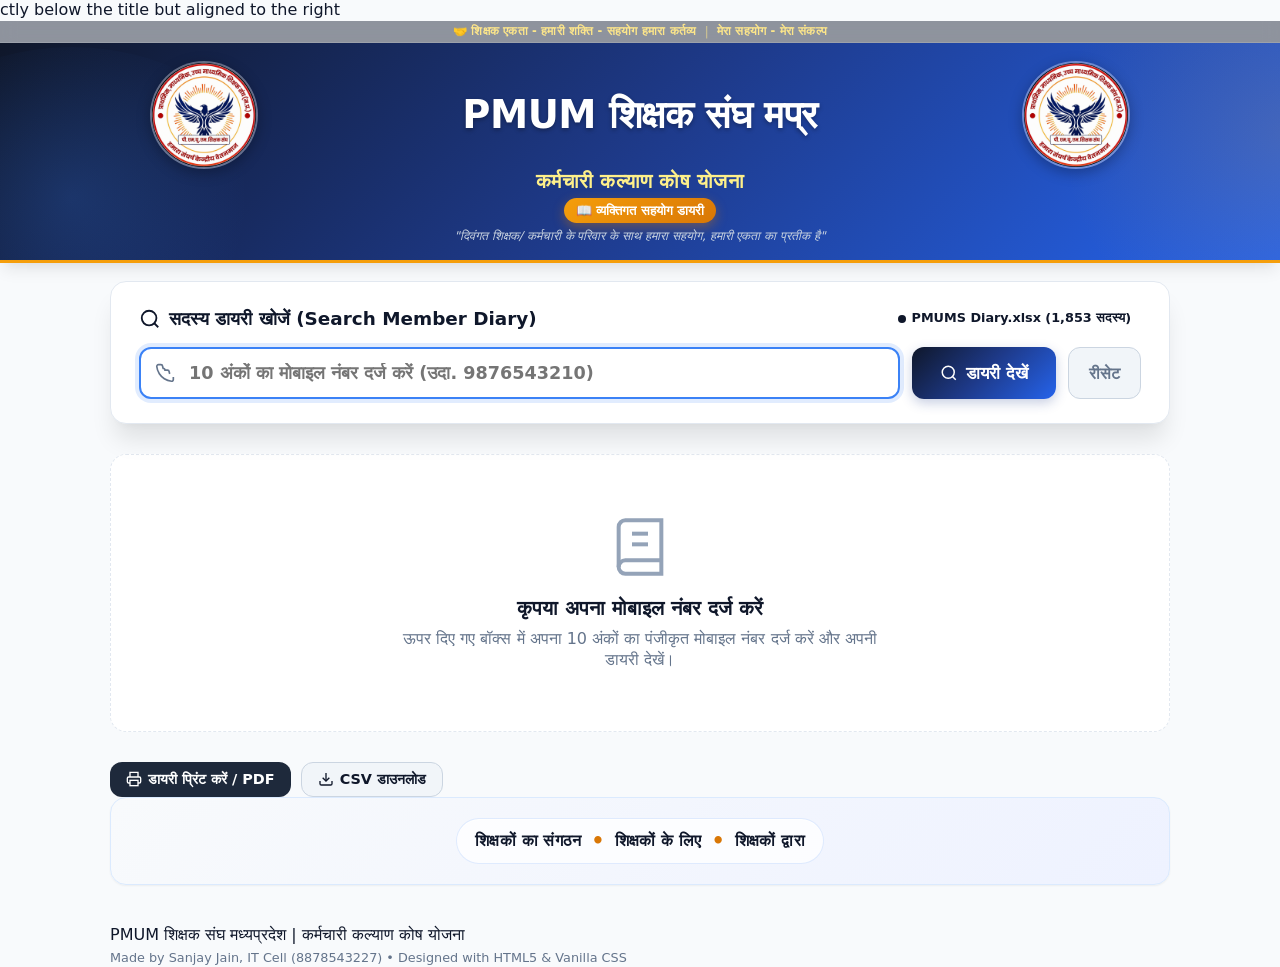
==== commit 788d05f2: "Fix DOCTYPE declaration alignment in index.html" ====
--- a/index.html
+++ b/index.html
@@ -1,4 +1,4 @@
-<!DOCTYPE html>
+ctly below the title but aligned to the right<!DOCTYPE html>
 <html lang="hi">
 <head>
   <meta charset="UTF-8">
--- a/style.css
+++ b/style.css
@@ -1,9 +1,9 @@
 /* ==========================================================================
-   PMUMS DIARY - MODERN STYLING (Vanilla CSS)
-   Theme: Professional, Trustworthy, Modern Govt./Union Welfare Portal
-   Aesthetics: Deep Navy & Royal Blue, Saffron/Amber & Emerald Accents, Glassmorphism
-   Typography: Inter & Noto Sans Devanagari
-   ========================================================================== */
+    PMUMS DIARY - MODERN STYLING (Vanilla CSS)
+    Theme: Professional, Trustworthy, Modern Govt./Union Welfare Portal
+    Aesthetics: Deep Navy & Royal Blue, Saffron/Amber & Emerald Accents, Glassmorphism
+    Typography: Inter & Noto Sans Devanagari
+    ========================================================================== */
 
 :root {
   --primary: #1e3a8a;
@@ -14,11 +14,11 @@
   --accent-saffron: #f59e0b;
   --accent-saffron-light: #fef3c7;
   --accent-saffron-dark: #d97706;
-
+ 
   --accent-green: #10b981;
   --accent-green-light: #d1fae5;
   --accent-green-dark: #047857;
-
+ 
   --bg-page: #f8fafc;
   --card-bg: #ffffff;
   --card-border: #e2e8f0;
@@ -27,17 +27,17 @@
   --text-muted: #64748b;
   --text-light: #94a3b8;
   --text-inverse: #ffffff;
-
+ 
   --shadow-sm: 0 1px 2px 0 rgba(0, 0, 0, 0.05);
   --shadow-md: 0 4px 6px -1px rgba(0, 0, 0, 0.08), 0 2px 4px -2px rgba(0, 0, 0, 0.05);
-  --shadow-lg: 0 10px 15px -3px rgba(0, 0, 0, 0.08), 0 4px 6px -4px rgba(0, 0, 0, 0.04);
+  --shadow-lg: 0 10px 15px -3px rgba(0, 0, 0, 0.08), 0 8px 10px -6px rgba(0, 0, 0, 0.04);
   --shadow-xl: 0 20px 25px -5px rgba(0, 0, 0, 0.1), 0 8px 10px -6px rgba(0, 0, 0, 0.04);
-
+ 
   --radius-sm: 8px;
   --radius-md: 12px;
   --radius-lg: 16px;
   --radius-full: 9999px;
-
+ 
   --font-family: 'Inter', 'Noto Sans Devanagari', system-ui, -apple-system, sans-serif;
   --transition: all 0.25s cubic-bezier(0.4, 0, 0.2, 1);
 }
@@ -68,8 +68,8 @@
 }
 
 /* ==========================================================================
-   HEADER SECTION
-   ========================================================================== */
+    HEADER SECTION
+    ========================================================================== */
 .site-header {
     background: var(--primary-gradient);
     color: var(--text-inverse);
@@ -273,8 +273,8 @@
 }
 
 /* ==========================================================================
-   SEARCH HERO SECTION
-   ========================================================================== */
+    SEARCH HERO SECTION
+    ========================================================================== */
 .search-section {
   margin-top: 18px;
   position: relative;
@@ -455,8 +455,8 @@
 }
 
 /* ==========================================================================
-   ALERTS & FEEDBACK
-   ========================================================================== */
+    ALERTS & FEEDBACK
+    ========================================================================== */
 .alert-box {
   border-radius: var(--radius-md);
   padding: 16px 20px;
@@ -490,8 +490,8 @@
 }
 
 /* ==========================================================================
-   MEMBER PROFILE CARD (सदस्य का विवरण)
-   ========================================================================== */
+    MEMBER PROFILE CARD (सदस्य का विवरण)
+    ========================================================================== */
 .profile-card {
   background: var(--card-bg);
   border-radius: var(--radius-lg);
@@ -604,8 +604,8 @@
 }
 
 /* ==========================================================================
-   SUMMARY STATS BANNER
-   ========================================================================== */
+    SUMMARY STATS BANNER
+    ========================================================================== */
 .stats-banner {
   display: grid;
   grid-template-columns: repeat(auto-fit, minmax(200px, 1fr));
@@ -669,8 +669,8 @@
 }
 
 /* ==========================================================================
-   CONTRIBUTION LEDGER TABLE (सहयोग विवरण रजिस्टर)
-   ========================================================================== */
+    CONTRIBUTION LEDGER TABLE (सहयोग विवरण रजिस्टर)
+    ========================================================================== */
 .table-section-card {
   background: var(--card-bg);
   border-radius: var(--radius-lg);
@@ -691,10 +691,9 @@
   border-bottom: 1px solid var(--card-border);
   padding: 18px 24px;
   display: flex;
-  justify-content: space-between;
-  align-items: center;
-  flex-wrap: wrap;
-  gap: 14px;
+  flex-direction: column;
+  align-items: flex-start;
+  gap: 12px;
 }
 
 .table-title {
@@ -710,6 +709,7 @@
   display: flex;
   gap: 10px;
   flex-wrap: wrap;
+  justify-content: flex-start;
 }
 
 .btn-action {
@@ -889,8 +889,8 @@
 }
 
 /* ==========================================================================
-   LEADERSHIP & CONTACT CARD
-   ========================================================================== */
+    LEADERSHIP & CONTACT CARD
+    ========================================================================== */
 .leadership-card {
   background: linear-gradient(135deg, #f8fafc 0%, #eef2ff 100%);
   border-radius: var(--radius-lg);
@@ -997,500 +997,4 @@
 }
 
 /* ==========================================================================
-   MODAL / SETTINGS DRAWER
-   ========================================================================== */
-.modal-overlay {
-  position: fixed;
-  top: 0;
-  left: 0;
-  right: 0;
-  bottom: 0;
-  background: rgba(15, 23, 42, 0.6);
-  backdrop-filter: blur(4px);
-  z-index: 999;
-  display: none;
-  align-items: center;
-  justify-content: center;
-  padding: 20px;
-}
-
-.modal-overlay.active {
-  display: flex;
-  animation: fadeIn 0.25s ease;
-}
-
-.modal-content {
-  background: var(--card-bg);
-  border-radius: var(--radius-lg);
-  max-width: 580px;
-  width: 100%;
-  padding: 28px;
-  box-shadow: var(--shadow-xl);
-  position: relative;
-}
-
-.modal-header {
-  display: flex;
-  justify-content: space-between;
-  align-items: center;
-  margin-bottom: 18px;
-}
-
-.modal-title {
-  font-size: 1.25rem;
-  font-weight: 700;
-  color: var(--primary-dark);
-}
-
-.btn-close-modal {
-  background: transparent;
-  border: none;
-  font-size: 1.5rem;
-  color: var(--text-muted);
-  cursor: pointer;
-  line-height: 1;
-}
-
-.modal-body p {
-  font-size: 0.92rem;
-  color: var(--text-muted);
-  margin-bottom: 16px;
-}
-
-.modal-field {
-  margin-bottom: 18px;
-}
-
-.modal-field label {
-  display: block;
-  font-size: 0.88rem;
-  font-weight: 600;
-  color: var(--text-main);
-  margin-bottom: 6px;
-}
-
-.modal-input {
-  width: 100%;
-  padding: 10px 14px;
-  font-size: 0.95rem;
-  font-family: inherit;
-  border: 1px solid #cbd5e1;
-  border-radius: var(--radius-md);
-  outline: none;
-}
-
-.modal-input:focus {
-  border-color: var(--primary-light);
-  box-shadow: 0 0 0 3px rgba(59, 130, 246, 0.15);
-}
-
-.modal-actions {
-  display: flex;
-  justify-content: flex-end;
-  gap: 10px;
-  margin-top: 24px;
-}
-
-/* Modal Tabs */
-.modal-tabs {
-  display: flex;
-  gap: 8px;
-  border-bottom: 2px solid #e2e8f0;
-  margin-bottom: 20px;
-}
-
-.modal-tab-btn {
-  background: none;
-  border: none;
-  padding: 8px 16px;
-  font-size: 0.95rem;
-  font-weight: 600;
-  color: var(--text-muted);
-  cursor: pointer;
-  border-bottom: 2px solid transparent;
-  margin-bottom: -2px;
-  transition: var(--transition);
-}
-
-.modal-tab-btn.active {
-  color: var(--primary);
-  border-bottom-color: var(--primary);
-}
-
-.modal-tab-pane {
-  display: none;
-}
-
-.modal-tab-pane.active {
-  display: block;
-  animation: fadeIn 0.2s ease;
-}
-
-/* Connector Test Card */
-.connector-test-card {
-  background: #f8fafc;
-  border: 1px solid #e2e8f0;
-  border-radius: var(--radius-md);
-  padding: 14px 16px;
-  margin-top: 14px;
-  font-size: 0.9rem;
-}
-
-.connector-test-card.success {
-  background: #ecfdf5;
-  border-color: #a7f3d0;
-  color: #065f46;
-}
-
-.connector-test-card.error {
-  background: #fef2f2;
-  border-color: #fecaca;
-  color: #991b1b;
-}
-
-.connector-stats-row {
-  display: flex;
-  gap: 16px;
-  margin-top: 10px;
-  flex-wrap: wrap;
-}
-
-.connector-stat-pill {
-  background: #ffffff;
-  padding: 6px 12px;
-  border-radius: var(--radius-sm);
-  border: 1px solid #e2e8f0;
-  font-size: 0.82rem;
-  display: flex;
-  align-items: center;
-  gap: 6px;
-}
-
-/* Code Snippet Box */
-.code-snippet-box {
-  background: #0f172a;
-  color: #e2e8f0;
-  border-radius: var(--radius-md);
-  padding: 14px;
-  font-family: ui-monospace, SFMono-Regular, Menlo, Monaco, Consolas, monospace;
-  font-size: 0.8rem;
-  max-height: 200px;
-  overflow-y: auto;
-  position: relative;
-  margin: 12px 0;
-  white-space: pre;
-}
-
-.btn-copy-code {
-  display: inline-flex;
-  align-items: center;
-  gap: 6px;
-  padding: 6px 12px;
-  font-size: 0.82rem;
-  font-weight: 600;
-  background: #3b82f6;
-  color: white;
-  border: none;
-  border-radius: var(--radius-sm);
-  cursor: pointer;
-  transition: var(--transition);
-}
-
-.btn-copy-code:hover {
-  background: #2563eb;
-}
-
-/* Quick Sync Button */
-.btn-quick-sync {
-  background: #eff6ff;
-  color: #1d4ed8;
-  border: 1px solid #bfdbfe;
-  padding: 4px 10px;
-  font-size: 0.8rem;
-  font-weight: 600;
-  border-radius: var(--radius-full);
-  display: inline-flex;
-  align-items: center;
-  gap: 5px;
-  cursor: pointer;
-  transition: var(--transition);
-}
-
-.btn-quick-sync:hover {
-  background: #dbeafe;
-}
-
-.btn-quick-sync:disabled {
-  opacity: 0.6;
-  cursor: not-allowed;
-}
-
-.connector-status-group {
-  display: flex;
-  align-items: center;
-  gap: 8px;
-  flex-wrap: wrap;
-}
-
-/* Excel Badge & Dropzone Styles */
-.badge-excel {
-  background: #ecfdf5;
-  color: #047857;
-  border: 1px solid #a7f3d0;
-}
-
-.excel-dropzone {
-  border: 2px dashed #cbd5e1;
-  background: #f8fafc;
-  border-radius: var(--radius-lg);
-  padding: 24px 20px;
-  text-align: center;
-  cursor: pointer;
-  transition: var(--transition);
-  margin: 16px 0;
-}
-
-.excel-dropzone:hover,
-.excel-dropzone.drag-over {
-  border-color: #10b981;
-  background: #f0fdf4;
-}
-
-.excel-dropzone-icon {
-  width: 48px;
-  height: 48px;
-  margin: 0 auto 12px;
-  color: #10b981;
-}
-
-.excel-info-card {
-  background: #f0fdf4;
-  border: 1px solid #bbf7d0;
-  border-radius: var(--radius-md);
-  padding: 14px 16px;
-  margin-top: 14px;
-}
-
-.btn-excel-upload {
-  background: #059669;
-  color: #ffffff;
-  border: none;
-  padding: 10px 20px;
-  font-size: 0.92rem;
-  font-weight: 600;
-  border-radius: var(--radius-md);
-  display: inline-flex;
-  align-items: center;
-  gap: 8px;
-  cursor: pointer;
-  transition: var(--transition);
-}
-
-.btn-excel-upload:hover {
-  background: #047857;
-}
-
-.btn-quick-excel {
-  background: #f0fdf4;
-  color: #047857;
-  border: 1px solid #86efac;
-  padding: 5px 12px;
-  font-size: 0.82rem;
-  font-weight: 600;
-  border-radius: var(--radius-full);
-  display: inline-flex;
-  align-items: center;
-  gap: 6px;
-  cursor: pointer;
-  transition: var(--transition);
-}
-
-.btn-quick-excel:hover {
-  background: #dcfce7;
-}
-
-
-
-/* ==========================================================================
-   FOOTER
-   ========================================================================== */
-.site-footer {
-  margin-top: auto;
-  background: #0f172a;
-  color: #94a3b8;
-  padding: 24px 0;
-  text-align: center;
-  font-size: 0.88rem;
-  border-top: 1px solid #1e293b;
-}
-
-.site-footer a {
-  color: #60a5fa;
-  text-decoration: none;
-}
-
-.site-footer a:hover {
-  text-decoration: underline;
-}
-
-/* ==========================================================================
-   PRINT STYLES (@media print)
-   Strictly formatted for A4 official passbook print
-   ========================================================================== */
-@media print {
-  body {
-    background: #ffffff !important;
-    color: #000000 !important;
-    font-size: 11pt !important;
-  }
-
-  .container {
-    max-width: 100% !important;
-    padding: 0 !important;
-  }
-
-  /* Hide web non-print elements */
-  .search-section,
-  .header-actions-row,
-  .table-action-btns,
-  .btn-search,
-  .search-chips,
-  .site-footer,
-  .alert-box,
-  .empty-state,
-  .modal-overlay {
-    display: none !important;
-  }
-
-  /* Make hidden active sections visible in print */
-  .profile-card,
-  .table-section-card,
-  .leadership-card {
-    display: block !important;
-    box-shadow: none !important;
-    border: 1px solid #333333 !important;
-    margin-bottom: 16px !important;
-    break-inside: avoid;
-  }
-
-  /* Official Header for Print */
-  .site-header {
-    background: none !important;
-    color: #000000 !important;
-    box-shadow: none !important;
-    border-bottom: 2px double #000000 !important;
-    padding-bottom: 10px !important;
-  }
-
-  .header-top-banner {
-    display: none !important;
-  }
-
-  .header-inner {
-    padding: 10px 0 !important;
-  }
-
-  .header-org-title {
-    color: #000000 !important;
-    font-size: 1.6rem !important;
-    text-shadow: none !important;
-  }
-
-  .header-scheme-title {
-    color: #222222 !important;
-    font-size: 1.15rem !important;
-  }
-
-  .header-diary-pill {
-    background: none !important;
-    color: #000000 !important;
-    border: 1px solid #000000 !important;
-    padding: 3px 14px !important;
-    font-size: 1rem !important;
-    box-shadow: none !important;
-  }
-
-  .header-motto {
-    color: #444444 !important;
-    font-size: 0.85rem !important;
-  }
-
-  /* Profile Grid in Print */
-  .card-header-bar {
-    background: #e2e8f0 !important;
-    color: #000000 !important;
-    border-bottom: 1px solid #000000 !important;
-    padding: 6px 14px !important;
-  }
-
-  .profile-grid {
-    padding: 12px !important;
-    gap: 10px !important;
-    grid-template-columns: repeat(3, 1fr) !important;
-  }
-
-  .profile-item {
-    border: 1px solid #cccccc !important;
-    background: #ffffff !important;
-    padding: 6px 10px !important;
-  }
-
-  .profile-label {
-    font-size: 7.5pt !important;
-    color: #555555 !important;
-  }
-
-  .profile-value {
-    font-size: 10pt !important;
-    color: #000000 !important;
-  }
-
-  /* Table in Print */
-  .diary-table {
-    border: 1px solid #000000 !important;
-  }
-
-  .diary-table th {
-    background: #f1f5f9 !important;
-    color: #000000 !important;
-    border: 1px solid #000000 !important;
-    padding: 6px 8px !important;
-    font-size: 9pt !important;
-  }
-
-  .diary-table td {
-    border: 1px solid #cccccc !important;
-    padding: 6px 8px !important;
-    font-size: 9pt !important;
-  }
-
-  .input-table-cell,
-  .select-table-cell {
-    border: none !important;
-    padding: 0 !important;
-    font-size: 9pt !important;
-    background: transparent !important;
-  }
-
-  /* Signatures Block on Print */
-  .print-signatures-block {
-    display: flex !important;
-    justify-content: space-between;
-    margin-top: 40px;
-    padding: 0 40px;
-    page-break-inside: avoid;
-  }
-
-  .sig-box {
-    text-align: center;
-    border-top: 1px dashed #000000;
-    width: 220px;
-    padding-top: 6px;
-    font-weight: 700;
-    font-size: 9.5pt;
-  }
-}
-
-.print-signatures-block {
-  display: none;
-}
+    MODAL / SETTINGS DRAWER
